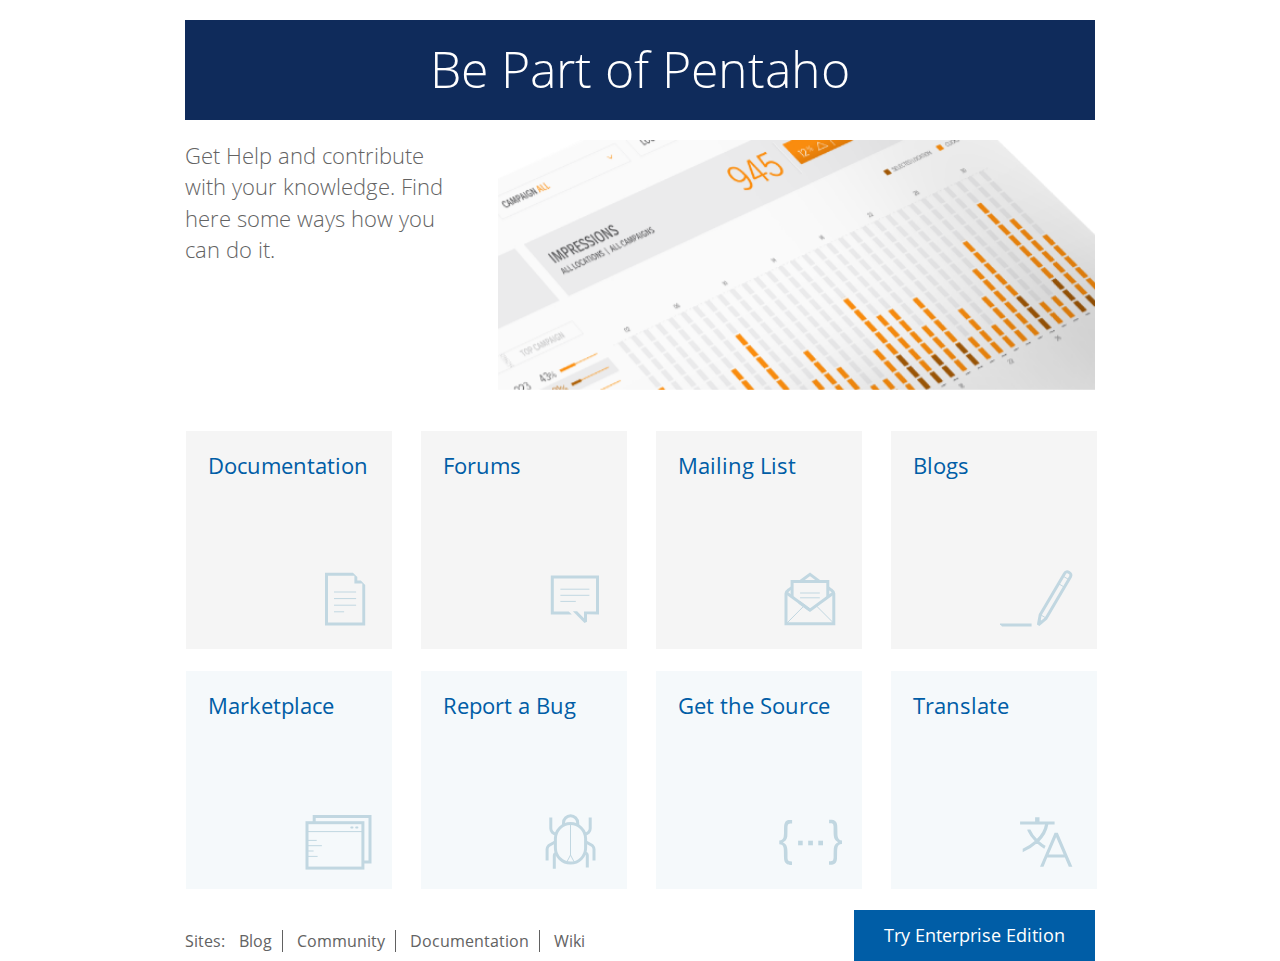
==== static/ccp_home.html @ 3c219619 "CCP homepage first commit. (pentaho theme)" ====
<!DOCTYPE html>
<html lang="en">

<head>
  <meta charset="utf-8">
  <meta http-equiv="X-UA-Compatible" content="IE=edge">
  <meta name="viewport" content="width=device-width, initial-scale=1">
  <title></title>


  <link rel="stylesheet" href="css/bootstrap.min.css">
  <link rel="stylesheet" href="css/ccp.css">
  <link rel="stylesheet" href="css/owl.carousel.css">


  <!--[if lt IE 9]>
      <script src="https://cdn.jsdelivr.net/html5shiv/3.7.2/html5shiv.min.js"></script>
      <script src="https://cdn.jsdelivr.net/respond/1.4.2/respond.min.js"></script>
    <![endif]-->

  <script src="js/vendor/jquery-1.11.2.min.js" charset="utf-8"></script>
  <script src="js/vendor/owl.carousel.min.js" charset="utf-8"></script>
</head>

<body>
  <div class="container">
    <div class="row">
      <div class="col-xs-12">
        <div class="ccp-header blue">
          <h1>Be Part of Pentaho</h1>
        </div>
      </div>
    </div>
    <div class="row">
      <div class="col-xs-12">
        <div class="home-slideshow">
          <div class="row">
            <div class="col-xs-4">
              <div class="sub-header">
                Get Help and contribute with your knowledge. Find here some ways how you can do it.
              </div>
            </div>
            <div class="col-xs-8">
              <div id="home-slideshow">
                <div class="slide">
                  <img src="img/slideshow/image_01.png" alt="">
                </div>
                <div class="slide">
                  <img src="img/slideshow/image_02.png" alt="">
                </div>
                <div class="slide">
                  <img src="img/slideshow/image_03.png" alt="">
                </div>
              </div>
            </div>
          </div>
        </div>
      </div>
    </div>
    <div class="row">
      <div class="col-xs-12">
        <div class="main-menu">
          <div class="row">
            <div class="col-xs-3">
              <div class="main-menu-opt documentation">
                <h2>Documentation</h2>
              </div>
            </div>
            <div class="col-xs-3">
              <div class="main-menu-opt forums">
                <h2>Forums</h2>
              </div>
            </div>
            <div class="col-xs-3">
              <div class="main-menu-opt mailing-list">
                <h2>Mailing List</h2>
              </div>
            </div>
            <div class="col-xs-3">
              <div class="main-menu-opt blogs">
                <h2>Blogs</h2>
              </div>
            </div>
          </div>
          <div class="row">
            <div class="col-xs-3">
              <div class="main-menu-opt marketplace">
                <h2>Marketplace</h2>
              </div>
            </div>
            <div class="col-xs-3">
              <div class="main-menu-opt report-bug">
                <h2>Report a Bug</h2>
              </div>
            </div>
            <div class="col-xs-3">
              <div class="main-menu-opt source-code">
                <h2>Get the Source</h2>
              </div>
            </div>
            <div class="col-xs-3">
              <div class="main-menu-opt translate">
                <h2>Translate</h2>
              </div>
            </div>
          </div>
        </div>
      </div>
    </div>

    <div class="row">
      <div class="col-xs-6 footer-links pull-left">
        <span class="footer-label">Sites:</span>
        <ul class="footer-links">
          <li>
            <a href="http://www.pentaho.com/blog" target="_blank">Blog</a>
          </li>
          <li>
            <a href="http://community.pentaho.com/" target="_blank">Community</a>
          </li>
          <li>
            <a href="https://help.pentaho.com/Documentation" target="_blank">Documentation</a>
          </li>
          <li>
            <a href="http://wiki.pentaho.com/display/COM/Community+Wiki+Home" target="_blank">Wiki</a>
          </li>
        </ul>
      </div>
      <div class="col-xs-6">
        <a href="" class="try-pentaho-btn pull-right">Try Enterprise Edition</a>
      </div>
    </div>
  </div>

  <script src="http://localhost:35729/livereload.js" charset="utf-8"></script>
  <script>
    $(document).ready(function() {
      $("#home-slideshow").owlCarousel({
        navigation: false,
        slideSpeed: 300,
        paginationSpeed: 400,
        singleItem: true,
        autoPlay: 5000
      });
    });
  </script>
</body>

</html>
---- static/css/ccp.css ----
@font-face {
  font-family: 'Open Sans';
  font-style: normal;
  font-weight: 300;
  src: local('Open Sans Light'), local('OpenSans-Light'), url(../fonts/OpenSans-Light.ttf) format('truetype');
  unicode-range: U+0000-00FF, U+0131, U+0152-0153, U+02C6, U+02DA, U+02DC, U+2000-206F, U+2074, U+20AC, U+2212, U+2215, U+E0FF, U+EFFD, U+F000;
}

@font-face {
  font-family: 'Open Sans';
  font-style: normal;
  font-weight: 400;
  src: local('Open Sans'), local('OpenSans'), url(../fonts/OpenSans-Regular.ttf) format('truetype');
  unicode-range: U+0000-00FF, U+0131, U+0152-0153, U+02C6, U+02DA, U+02DC, U+2000-206F, U+2074, U+20AC, U+2212, U+2215, U+E0FF, U+EFFD, U+F000;
}

@font-face {
  font-family: 'Open Sans';
  font-style: normal;
  font-weight: 600;
  src: local('Open Sans Semibold'), local('OpenSans-Semibold'), url(../fonts/OpenSans-Semibold.ttf) format('truetype');
  unicode-range: U+0000-00FF, U+0131, U+0152-0153, U+02C6, U+02DA, U+02DC, U+2000-206F, U+2074, U+20AC, U+2212, U+2215, U+E0FF, U+EFFD, U+F000;
}

@font-face {
  font-family: 'Open Sans';
  font-style: normal;
  font-weight: 700;
  src: local('Open Sans Bold'), local('OpenSans-Bold'), url(../fonts/OpenSans-Bold.ttf) format('truetype');
  unicode-range: U+0000-00FF, U+0131, U+0152-0153, U+02C6, U+02DA, U+02DC, U+2000-206F, U+2074, U+20AC, U+2212, U+2215, U+E0FF, U+EFFD, U+F000;
}

body{
  font-family: 'Open Sans', Helvetica, Arial, sans-serif;
  font-weight: 400;
  font-size: 16px;
  color: #636363;

  -webkit-user-select: none;
  -moz-user-select: none;
  -ms-user-select: none;
  user-select: none;
  cursor: default;
}

.container{
  width: 940px;
  margin: 0 auto;
}

.blue > h1,
.blue > h2,
.blue > h3,
.blue > p,
.blue > span{
  color: #FFFFFF;
}

.main-menu-opt > h1,
.main-menu-opt > h2,
.main-menu-opt > h3,
.main-menu-opt > p,
.main-menu-opt > span{
  color: #005da6;
}

.ccp-header{
  background: #0f2b5b;
  height: 100px;
  text-align: center;
}

.ccp-header h1{
  padding: 22px 0;
  font-size: 50px;
  font-weight: 300;
}

.home-slideshow{
  margin-top: 20px;
}

.slide img{
  width: 100%;
}

.sub-header{

  font-size: 22px;
  font-weight: 300;
}

.main-menu{
  margin-top: 40px;
}

.main-menu-opt{
  width: 208px;
  height: 220px;
  background: #f5f5f5;
  border: 1px solid #FFFFFF;
  cursor: pointer;
  margin-bottom: 20px;

  transition: background .2s ease, border .2s ease ;
  -webkit-transition: background .2s ease, border .2s ease ;
  -moz-transition: background .2s ease, border .2s ease ;
  -o-transition: background .2s ease, border .2s ease ;

}

.main-menu-opt.marketplace,
.main-menu-opt.report-bug,
.main-menu-opt.source-code,
.main-menu-opt.translate{
  background: #f5f9fb;
}

.main-menu-opt:hover {
  background: #FFFFFF;
  border: 1px solid #005da6;
}

.main-menu-opt h2{
  font-size: 22px;
  font-weight: 400;
  padding: 22px;
  margin: 0;
}

.main-menu-opt:after{
  content: " ";
  position: absolute;

  width: 100px;
  height: 100px;

  bottom: 20px;
  right: 10px;
}

.main-menu-opt.documentation:after{
  background: url(../img/icons.svg) no-repeat 0 0;
}

.main-menu-opt.forums:after{
  background: url(../img/icons.svg) no-repeat -235px 0;
}

.main-menu-opt.mailing-list:after{
  background: url(../img/icons.svg) no-repeat -455px 0;
}

.main-menu-opt.blogs:after{
  background: url(../img/icons.svg) no-repeat -690px 0;
}

.main-menu-opt.marketplace:after{
  background: url(../img/icons.svg) no-repeat -15px -220px;
}

.main-menu-opt.report-bug:after{
  background: url(../img/icons.svg) no-repeat -235px -220px;
}

.main-menu-opt.source-code:after{
  background: url(../img/icons.svg) no-repeat -455px -220px;
}

.main-menu-opt.translate:after{
  background: url(../img/icons.svg) no-repeat -680px -220px;
}

span.footer-label{
  cursor: default;
}

div.footer-links{
  padding-top: 20px;
}

ul.footer-links{
  margin: 0;
  padding: 0;
  list-style-type: none;
  display: inline-block;
}


ul.footer-links li{
  display: inline-block;
  padding-right: 10px;
  padding-left: 10px;
  border-right: 1px solid #616161;
}

ul.footer-links li:last-child{
  border: none;
}

ul.footer-links li a{
  color: #636363;

  transition: color .2s ease;
  -webkit-transition: color .2s ease;
  -moz-transition: color .2s ease;
  -o-transition: color .2s ease;
}

ul.footer-links li a:hover{
  color: #005da6;
}

a.try-pentaho-btn{
  padding: 13px 30px;
  border: none;
  font-size: 18px;
  background-color: #005da6;
  color: #FFFFFF;

  transition: background-color .1s ease;
  -webkit-transition: background-color .1s ease;
  -moz-transition: background-color .1s ease;
  -o-transition: background-color .1s ease;
}

a.try-pentaho-btn:hover{
  text-decoration: none;
  background-color: #0f2b5b;
}
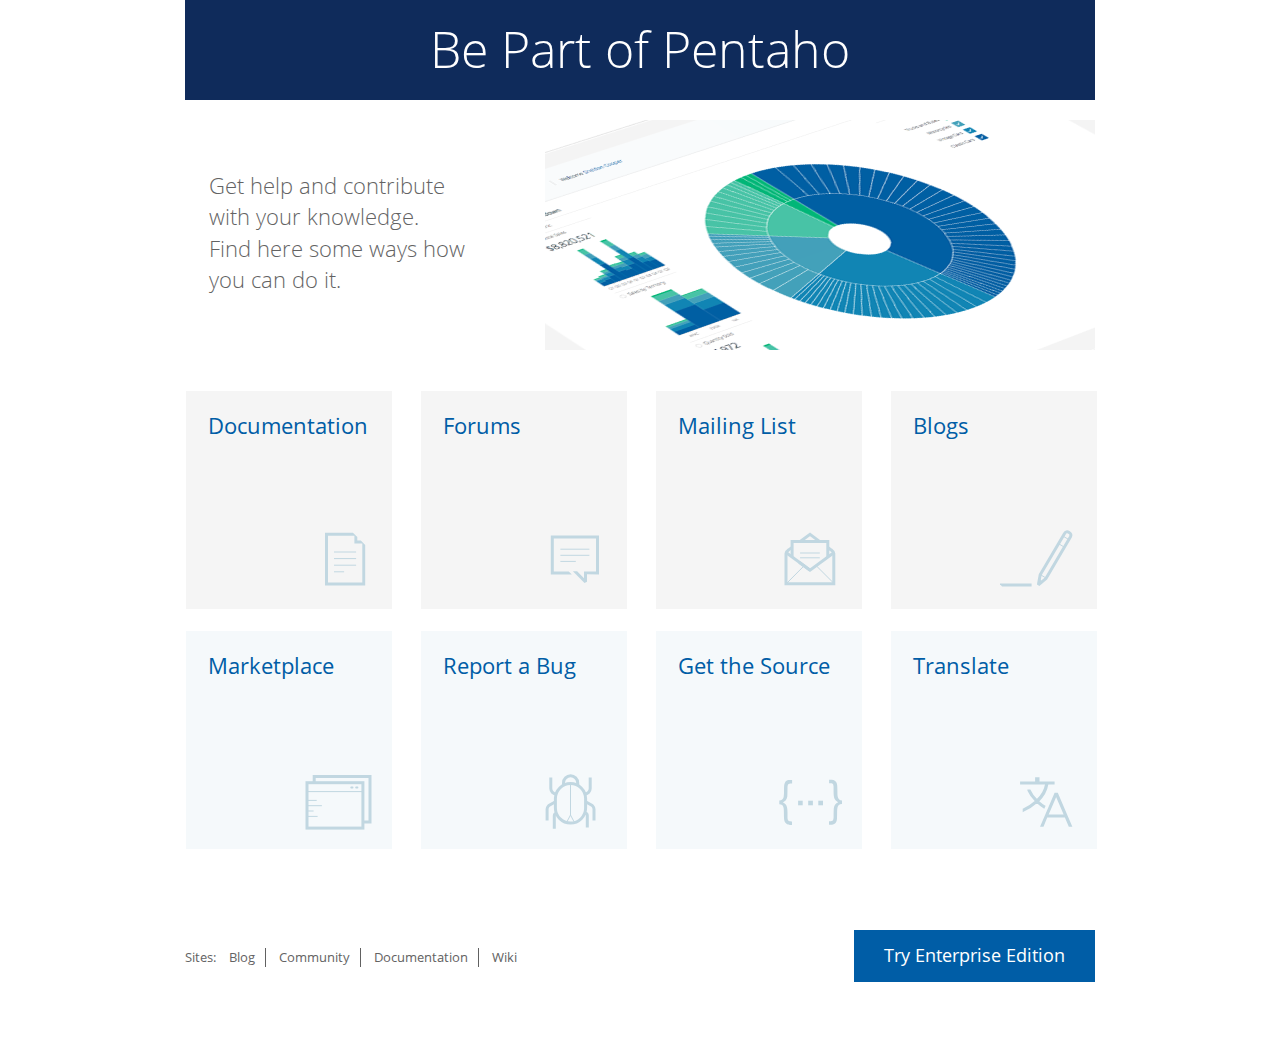
==== commit c8d137c2: ".added first stable version of ccp home page .added sub-pages w/ hamburger menu" ====
--- a/static/ccp_home.html
+++ b/static/ccp_home.html
@@ -11,15 +11,13 @@
   <link rel="stylesheet" href="css/bootstrap.min.css">
   <link rel="stylesheet" href="css/ccp.css">
   <link rel="stylesheet" href="css/owl.carousel.css">
+  <link rel="stylesheet" href="css/owl.transitions.css">
 
 
   <!--[if lt IE 9]>
       <script src="https://cdn.jsdelivr.net/html5shiv/3.7.2/html5shiv.min.js"></script>
       <script src="https://cdn.jsdelivr.net/respond/1.4.2/respond.min.js"></script>
     <![endif]-->
-
-  <script src="js/vendor/jquery-1.11.2.min.js" charset="utf-8"></script>
-  <script src="js/vendor/owl.carousel.min.js" charset="utf-8"></script>
 </head>
 
 <body>
@@ -37,7 +35,7 @@
           <div class="row">
             <div class="col-xs-4">
               <div class="sub-header">
-                Get Help and contribute with your knowledge. Find here some ways how you can do it.
+                Get help and contribute with your knowledge. Find here some ways how you can do it.
               </div>
             </div>
             <div class="col-xs-8">
@@ -62,46 +60,62 @@
         <div class="main-menu">
           <div class="row">
             <div class="col-xs-3">
-              <div class="main-menu-opt documentation">
-                <h2>Documentation</h2>
-              </div>
+              <a href="https://help.pentaho.com/Documentation" target="_blank">
+                <div class="main-menu-opt documentation">
+                  <h2>Documentation</h2>
+                </div>
+              </a>
             </div>
             <div class="col-xs-3">
-              <div class="main-menu-opt forums">
-                <h2>Forums</h2>
-              </div>
+              <a href="#">
+                <div class="main-menu-opt forums">
+                  <h2>Forums</h2>
+                </div>
+              </a>
             </div>
             <div class="col-xs-3">
-              <div class="main-menu-opt mailing-list">
-                <h2>Mailing List</h2>
-              </div>
+              <a href="#">
+                <div class="main-menu-opt mailing-list">
+                  <h2>Mailing List</h2>
+                </div>
+              </a>
             </div>
             <div class="col-xs-3">
-              <div class="main-menu-opt blogs">
-                <h2>Blogs</h2>
-              </div>
+              <a href="#">
+                <div class="main-menu-opt blogs">
+                  <h2>Blogs</h2>
+                </div>
+              </a>
             </div>
           </div>
           <div class="row">
             <div class="col-xs-3">
-              <div class="main-menu-opt marketplace">
-                <h2>Marketplace</h2>
-              </div>
+              <a href="#">
+                <div class="main-menu-opt marketplace">
+                  <h2>Marketplace</h2>
+                </div>
+              </a>
             </div>
             <div class="col-xs-3">
-              <div class="main-menu-opt report-bug">
-                <h2>Report a Bug</h2>
-              </div>
+              <a href="#">
+                <div class="main-menu-opt report-bug">
+                  <h2>Report a Bug</h2>
+                </div>
+              </a>
             </div>
             <div class="col-xs-3">
-              <div class="main-menu-opt source-code">
-                <h2>Get the Source</h2>
-              </div>
+              <a href="#">
+                <div class="main-menu-opt source-code">
+                  <h2>Get the Source</h2>
+                </div>
+              </a>
             </div>
             <div class="col-xs-3">
-              <div class="main-menu-opt translate">
-                <h2>Translate</h2>
-              </div>
+              <a href="#">
+                <div class="main-menu-opt translate">
+                  <h2>Translate</h2>
+                </div>
+              </a>
             </div>
           </div>
         </div>
@@ -109,38 +123,53 @@
     </div>
 
     <div class="row">
-      <div class="col-xs-6 footer-links pull-left">
-        <span class="footer-label">Sites:</span>
-        <ul class="footer-links">
-          <li>
-            <a href="http://www.pentaho.com/blog" target="_blank">Blog</a>
-          </li>
-          <li>
-            <a href="http://community.pentaho.com/" target="_blank">Community</a>
-          </li>
-          <li>
-            <a href="https://help.pentaho.com/Documentation" target="_blank">Documentation</a>
-          </li>
-          <li>
-            <a href="http://wiki.pentaho.com/display/COM/Community+Wiki+Home" target="_blank">Wiki</a>
-          </li>
-        </ul>
-      </div>
-      <div class="col-xs-6">
-        <a href="" class="try-pentaho-btn pull-right">Try Enterprise Edition</a>
+      <div class="footer">
+        <div class="col-xs-6 footer-links pull-left">
+          <span class="footer-label">Sites:</span>
+          <ul class="footer-links">
+            <li>
+              <a href="http://www.pentaho.com/blog" target="_blank">Blog</a>
+            </li>
+            <li>
+              <a href="http://community.pentaho.com/" target="_blank">Community</a>
+            </li>
+            <li>
+              <a href="https://help.pentaho.com/Documentation" target="_blank">Documentation</a>
+            </li>
+            <li>
+              <a href="http://wiki.pentaho.com/display/COM/Community+Wiki+Home" target="_blank">Wiki</a>
+            </li>
+          </ul>
+        </div>
+        <div class="col-xs-6">
+          <a href="" class="try-pentaho-btn pull-right">Try Enterprise Edition</a>
+        </div>
       </div>
     </div>
   </div>
 
   <script src="http://localhost:35729/livereload.js" charset="utf-8"></script>
+
+  <script src="js/vendor/jquery-1.11.2.min.js" charset="utf-8"></script>
+  <script src="js/vendor/owl.carousel.min.js" charset="utf-8"></script>
   <script>
     $(document).ready(function() {
+
+      // shuffle the slider 'cards'
+      var parent = $("#home-slideshow");
+      var divs = parent.children();
+      while (divs.length) {
+        parent.append(divs.splice(Math.floor(Math.random() * divs.length), 1)[0]);
+      }
+
       $("#home-slideshow").owlCarousel({
         navigation: false,
         slideSpeed: 300,
         paginationSpeed: 400,
         singleItem: true,
-        autoPlay: 5000
+        autoPlay: 30000,
+        mouseDrag: false,
+        transitionStyle: "fade"
       });
     });
   </script>
--- a/static/css/ccp.css
+++ b/static/css/ccp.css
@@ -48,6 +48,15 @@
   margin: 0 auto;
 }
 
+h1, h2{
+  margin-top: 0;
+  margin-bottom: 0;
+}
+
+.semi-bold{
+  font-weight: 600;
+}
+
 .blue > h1,
 .blue > h2,
 .blue > h3,
@@ -64,12 +73,20 @@
   color: #005da6;
 }
 
+.main-menu a{
+  text-decoration: none;
+}
+
 .ccp-header{
   background: #0f2b5b;
   height: 100px;
   text-align: center;
 }
 
+body.sub .ccp-header{
+  height: 65px;
+}
+
 .ccp-header h1{
   padding: 22px 0;
   font-size: 50px;
@@ -78,20 +95,28 @@
 
 .home-slideshow{
   margin-top: 20px;
+  margin-bottom: 40px;
 }
 
 .slide img{
-  width: 100%;
+  float: right;
 }
 
 .sub-header{
-
   font-size: 22px;
   font-weight: 300;
+  padding: 50px 3px 0px 24px;
+}
+
+.sub-header p{
+  font-size: 16px;
+  font-weight: 400;
+  padding: 20px 0 0px 0;
+  text-align: center;
 }
 
 .main-menu{
-  margin-top: 40px;
+  /* margin-top: 40px; */
 }
 
 .main-menu-opt{
@@ -116,7 +141,8 @@
   background: #f5f9fb;
 }
 
-.main-menu-opt:hover {
+.main-menu-opt:hover,
+.sub-menu-item:hover {
   background: #FFFFFF;
   border: 1px solid #005da6;
 }
@@ -171,12 +197,18 @@
   background: url(../img/icons.svg) no-repeat -680px -220px;
 }
 
+span.footer-label,
+div.footer-links{
+  font-size: 13px;
+  font-weight: 400;
+}
+
 span.footer-label{
   cursor: default;
 }
 
 div.footer-links{
-  padding-top: 20px;
+  padding-top: 18px;
 }
 
 ul.footer-links{
@@ -228,3 +260,88 @@
   text-decoration: none;
   background-color: #0f2b5b;
 }
+
+.footer{
+  margin-top: 60px;
+  margin-bottom: 180px;
+}
+
+/*sub page*/
+
+.sub .ccp-header h2{
+  padding: 10px 0;
+  font-size: 40px;
+  font-weight: 300;
+  color: #FFFFFF;
+  padding-left: 100px;
+}
+
+.sub-page-sub-header{
+  padding: 40px 0;
+  text-align: center;
+}
+
+.close-btn {
+  position: absolute;
+  right: 35px;
+  top: 18px;
+  width: 30px;
+  height: 30px;
+  opacity: 0.8;
+  padding: 10px;
+  transition: opacity .2s ease;
+  -webkit-transition: opacity .2s ease;
+  -moz-transition: opacity .2s ease;
+  -o-transition: opacity .2s ease;
+}
+.close-btn:hover {
+  opacity: 1;
+}
+.close-btn:before, .close-btn:after {
+  position: absolute;
+  left: 15px;
+  content: ' ';
+  height: 28px;
+  width: 2px;
+  background-color: #FFFFFF;
+  top: 0px;
+}
+.close-btn:before {
+  transform: rotate(45deg);
+}
+.close-btn:after {
+  transform: rotate(-45deg);
+}
+
+body.dl-active .close-btn{
+  opacity: 0;
+  display: none;
+}
+
+
+a.sub-menu-btn{
+  text-decoration: none;
+  color: #005da6;
+}
+
+.sub-menu-item{
+  padding: 14px 16px;
+  text-align: left;
+  background: #f5f5f5;
+  margin-bottom: 8px;
+  border: 1px solid #FFFFFF;
+
+  transition: background .2s ease, border .2s ease;
+  -webkit-transition: background .2s ease, border .2s ease;
+  -moz-transition: background .2s ease, border .2s ease;
+  -o-transition: background .2s ease, border .2s ease;
+}
+
+.sub-menu-item:after{
+  content: " ";
+  position: absolute;
+  right: 25px;
+  width: 20px;
+  height: 20px;
+  background: url(../img/arrow.svg) no-repeat center center;
+}
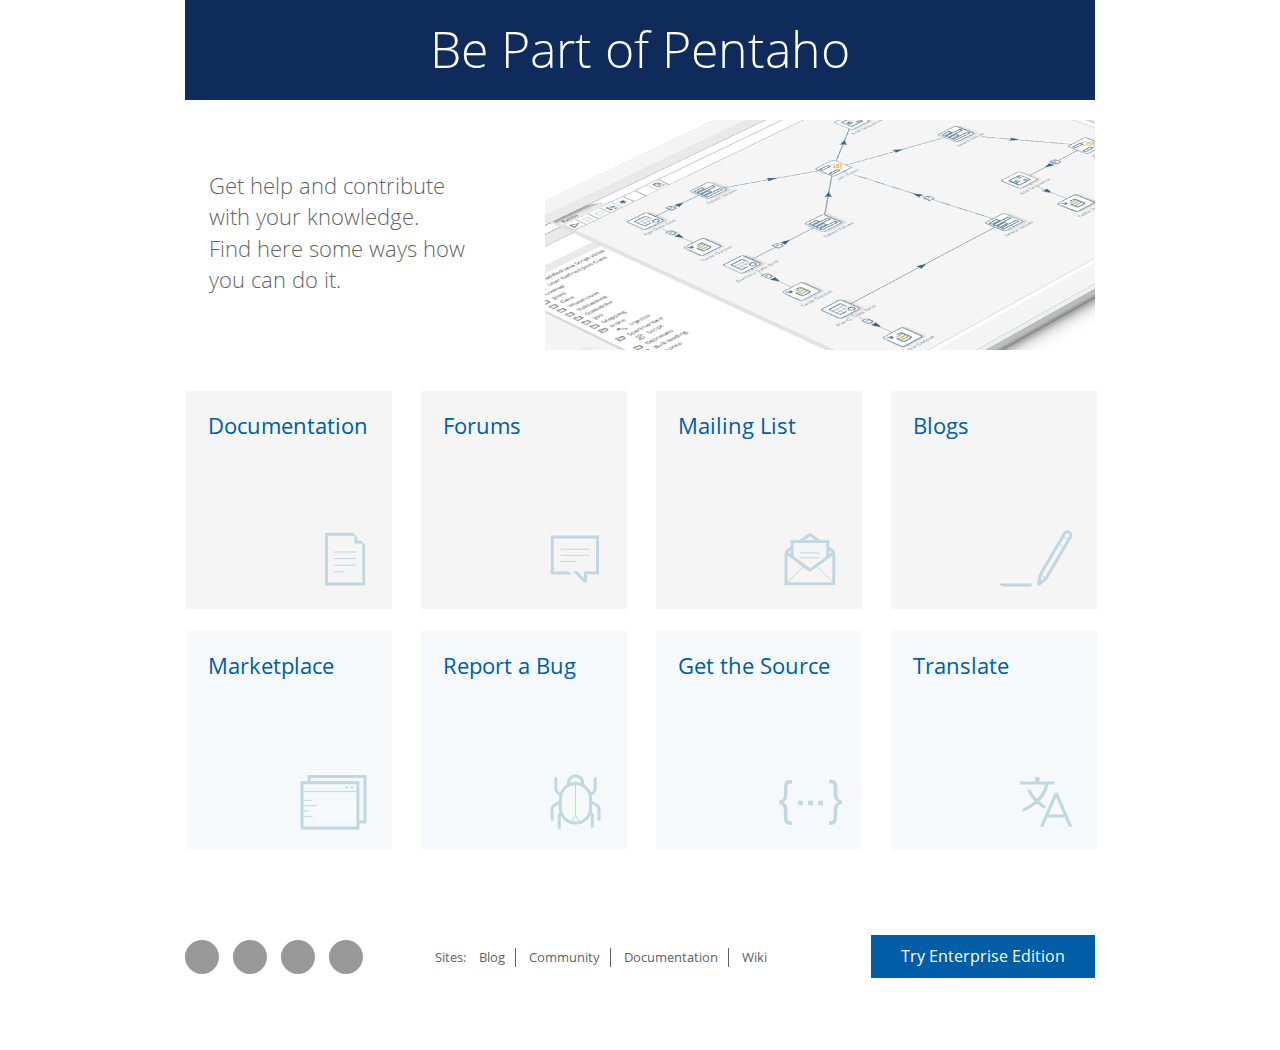
==== commit 0e6059c5: "updated links to: 	- forums 	- mailing lists 	- blogs 	- get the source" ====
--- a/static/ccp_home.html
+++ b/static/ccp_home.html
@@ -67,21 +67,21 @@
               </a>
             </div>
             <div class="col-xs-3">
-              <a href="#">
+              <a href="ccp_sub-forums.html">
                 <div class="main-menu-opt forums">
                   <h2>Forums</h2>
                 </div>
               </a>
             </div>
             <div class="col-xs-3">
-              <a href="#">
+              <a href="ccp_sub-mailing-lists.html">
                 <div class="main-menu-opt mailing-list">
                   <h2>Mailing List</h2>
                 </div>
               </a>
             </div>
             <div class="col-xs-3">
-              <a href="#">
+              <a href="ccp_sub-blogs.html">
                 <div class="main-menu-opt blogs">
                   <h2>Blogs</h2>
                 </div>
@@ -90,7 +90,7 @@
           </div>
           <div class="row">
             <div class="col-xs-3">
-              <a href="#">
+              <a href="http://www.pentaho.com/marketplace/" target="_blank">
                 <div class="main-menu-opt marketplace">
                   <h2>Marketplace</h2>
                 </div>
@@ -104,14 +104,14 @@
               </a>
             </div>
             <div class="col-xs-3">
-              <a href="#">
+              <a href="ccp_sub-get-the-source.html">
                 <div class="main-menu-opt source-code">
                   <h2>Get the Source</h2>
                 </div>
               </a>
             </div>
             <div class="col-xs-3">
-              <a href="#">
+              <a href="http://community.pentaho.com/marketplace/language-packs/" target="_blank">
                 <div class="main-menu-opt translate">
                   <h2>Translate</h2>
                 </div>
@@ -124,7 +124,17 @@
 
     <div class="row">
       <div class="footer">
-        <div class="col-xs-6 footer-links pull-left">
+        <div class="col-xs-3">
+          <div class="footer-social">
+            <div class="content pull-left">
+              <a class="footer-social-item gplus" href="https://plus.google.com/+Pentahocorporation/posts" target="_blank"></a>
+              <a class="footer-social-item twitter" href="http://twitter.com/Pentaho" target="_blank"></a>
+              <a class="footer-social-item facebook" href="http://www.facebook.com/pentaho" target="_blank"></a>
+              <a class="footer-social-item linkedin" href="http://www.linkedin.com/company/pentaho" target="_blank"></a>
+            </div>
+          </div>
+        </div>
+        <div class="col-xs-5 footer-links">
           <span class="footer-label">Sites:</span>
           <ul class="footer-links">
             <li>
@@ -141,7 +151,7 @@
             </li>
           </ul>
         </div>
-        <div class="col-xs-6">
+        <div class="col-xs-4">
           <a href="" class="try-pentaho-btn pull-right">Try Enterprise Edition</a>
         </div>
       </div>
--- a/static/css/ccp.css
+++ b/static/css/ccp.css
@@ -41,6 +41,7 @@
   -ms-user-select: none;
   user-select: none;
   cursor: default;
+  background: inherit !important;
 }
 
 .container{
@@ -182,11 +183,11 @@
 }
 
 .main-menu-opt.marketplace:after{
-  background: url(../img/icons.svg) no-repeat -15px -220px;
+  background: url(../img/icons.svg) no-repeat -20px -220px;
 }
 
 .main-menu-opt.report-bug:after{
-  background: url(../img/icons.svg) no-repeat -235px -220px;
+  background: url(../img/icons.svg) no-repeat -230px -220px;
 }
 
 .main-menu-opt.source-code:after{
@@ -205,6 +206,7 @@
 
 span.footer-label{
   cursor: default;
+  padding-left: 15px;
 }
 
 div.footer-links{
@@ -244,9 +246,9 @@
 }
 
 a.try-pentaho-btn{
-  padding: 13px 30px;
+  padding: 10px 30px;
   border: none;
-  font-size: 18px;
+  font-size: 16px;
   background-color: #005da6;
   color: #FFFFFF;
 
@@ -254,6 +256,8 @@
   -webkit-transition: background-color .1s ease;
   -moz-transition: background-color .1s ease;
   -o-transition: background-color .1s ease;
+
+  margin-top: 5px;
 }
 
 a.try-pentaho-btn:hover{
@@ -345,3 +349,45 @@
   height: 20px;
   background: url(../img/arrow.svg) no-repeat center center;
 }
+
+.footer-social{
+  margin-top: 10px;
+}
+
+.footer-social-item{
+  position: relative;
+  width: 34px;
+  height: 34px;
+  display: inline-block;
+  margin-left: 10px;
+  background-size: auto 50%;
+  background-color: #999999;
+  background-repeat: no-repeat;
+  background-position: center center;
+  border-radius: 50%;
+}
+
+.footer-social-item:hover{
+  background-color: #666666;
+}
+
+.footer-social-item:first-child{
+  margin-left: 0px;
+}
+
+.footer-social-item.gplus {
+    background-image: url(../img/social-gplus.svg);
+}
+
+.footer-social-item.twitter {
+    background-image: url(../img/social-twitter.svg);
+}
+
+.footer-social-item.facebook {
+    background-image: url(../img/social-facebook.svg);
+}
+
+.footer-social-item.linkedin {
+    background-image: url(../img/social-linkedin.svg);
+    background-position: 9px center;
+}
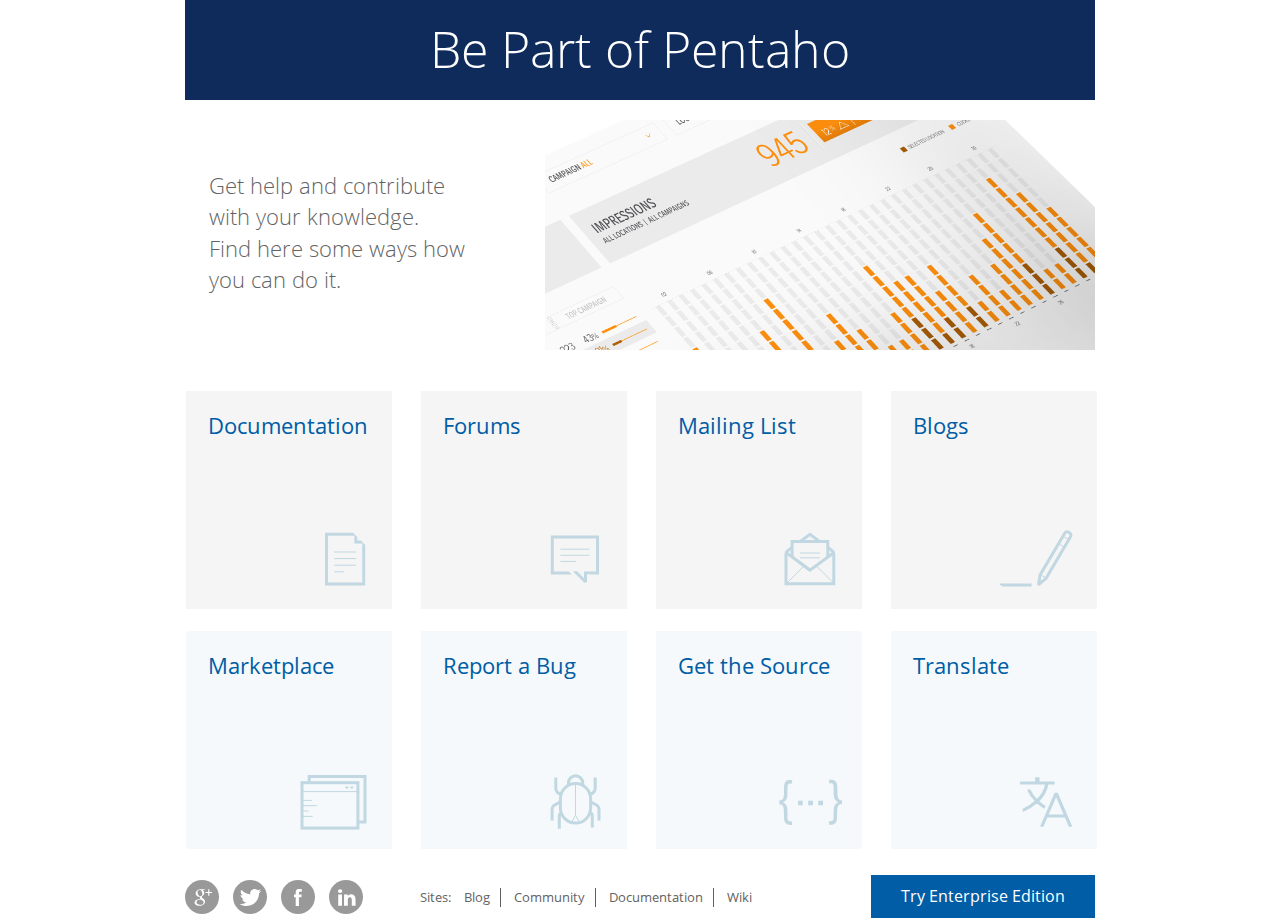
==== commit 0f8eaaad: "— removed unused .js references. — minor style fixes" ====
--- a/static/ccp_home.html
+++ b/static/ccp_home.html
@@ -158,9 +158,9 @@
     </div>
   </div>
 
-  <script src="http://localhost:35729/livereload.js" charset="utf-8"></script>
 
-  <script src="js/vendor/jquery-1.11.2.min.js" charset="utf-8"></script>
+
+  <script src="js/vendor/jquery.min.js" charset="utf-8"></script>
   <script src="js/vendor/owl.carousel.min.js" charset="utf-8"></script>
   <script>
     $(document).ready(function() {
--- a/static/css/ccp.css
+++ b/static/css/ccp.css
@@ -206,7 +206,6 @@
 
 span.footer-label{
   cursor: default;
-  padding-left: 15px;
 }
 
 div.footer-links{
@@ -266,8 +265,15 @@
 }
 
 .footer{
-  margin-top: 60px;
-  margin-bottom: 180px;
+
+  background: rgba(255,255,255,1);
+  background: -moz-linear-gradient(top, rgba(255,255,255,1) 0%, rgba(255,255,255,0.73) 80%, rgba(255,255,255,0) 100%);
+  background: -webkit-gradient(left top, left bottom, color-stop(0%, rgba(255,255,255,1)), color-stop(80%, rgba(255,255,255,0.73)), color-stop(100%, rgba(255,255,255,0)));
+  background: -webkit-linear-gradient(top, rgba(255,255,255,1) 0%, rgba(255,255,255,0.73) 80%, rgba(255,255,255,0) 100%);
+  background: -o-linear-gradient(top, rgba(255,255,255,1) 0%, rgba(255,255,255,0.73) 80%, rgba(255,255,255,0) 100%);
+  background: -ms-linear-gradient(top, rgba(255,255,255,1) 0%, rgba(255,255,255,0.73) 80%, rgba(255,255,255,0) 100%);
+  background: linear-gradient(to top, rgba(255,255,255,1) 0%, rgba(255,255,255,0.73) 80%, rgba(255,255,255,0) 100%);
+  filter: progid:DXImageTransform.Microsoft.gradient( startColorstr='#ffffff', endColorstr='#ffffff', GradientType=0 );
 }
 
 /*sub page*/
@@ -391,3 +397,13 @@
     background-image: url(../img/social-linkedin.svg);
     background-position: 9px center;
 }
+
+.fixed-top-live-chat{
+  position: fixed;
+  top: 0 !important;
+  z-index: 999999;
+  padding-top: 10px;
+  margin-left: 700px;
+}
+
+}
